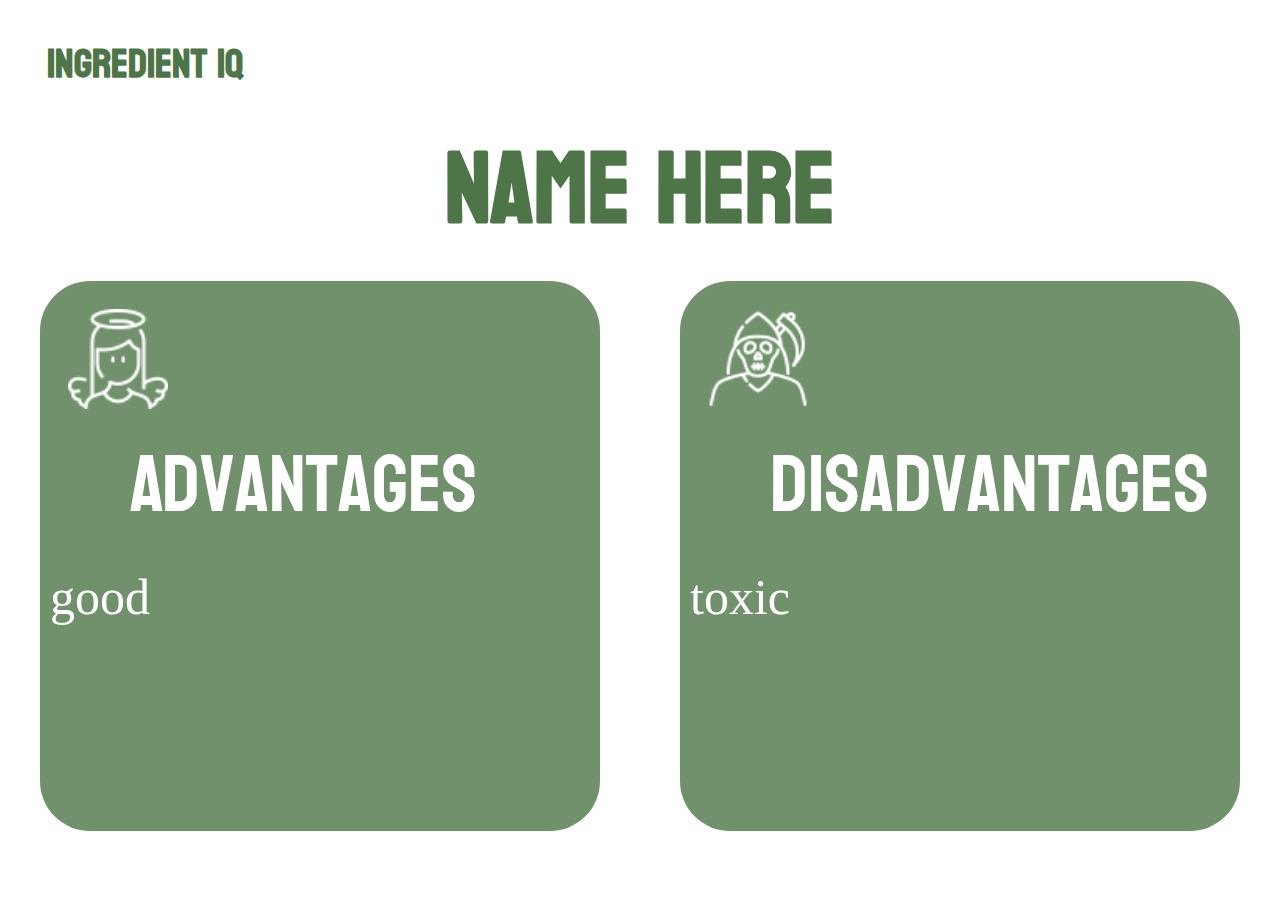
==== detail.html @ f922dc7f "detail page" ====
<!DOCTYPE html>
<html>
  <head>
    <title>Ingredient IQ</title>
  <link rel="icon" type="image/x-icon" href="images/logo.PNG">
  <link href='https://fonts.googleapis.com/css?family=Koulen' rel='stylesheet'>
  <link href="detail.css" rel="stylesheet" type="text/css">
  </head>

  <body class="detail_body">
    <h2 class="name_ing2">Ingredient IQ</h2>

    <h1 class="picked_name">NAME HERE</h1>

    <div class="container">
        <div class="proscons">
            <img class="detailed" src="images/ange.png">
            <p class="adv">Advantages</p>
            <p class="contents">good</p>
        </div>
        <div class="proscons">
            <img class="detailed" src="images/devil.png">
            <p class="adv">Disadvantages</p>
            <p class="contents">toxic</p>
        </div>
    </div>
   
  </body>
</html>
---- detail.css ----
/* detail page */

html { height: 100%; }

body{
    background-color: white;
    height: 100%; margin: 0; 
    background-repeat: no-repeat;
    background-attachment: fixed;
    
}


.name_ing2{
    padding-left: 47px;
    color: #4E7547;
    font-size: 40px;
    font-family: 'Koulen';
    margin: 0;
    padding-top: 28px;

}

body{
    background-color: white;
}

.picked_name{
    color: #4E7547;
    font-family: 'Koulen';
    font-size: 100px;
    display: flex;
    align-items: center;
    justify-content: center;
    margin: 0;
}


.container {
    display: flex;
    justify-content: center; /* 가로로 중앙 정렬 */
    align-items: center; /* 세로로 중앙 정렬 */
    
  }

.proscons{
    width: 800px;
    height: 550px;
    margin: 0;
    margin-inline: 40px;
    background-color: rgba(78, 117, 71, 0.8);
    float: left;
    border-radius: 50px;
}

.detailed, .adv {
    display: inline-block; 
  }

.detailed{
    width: 100px;
    height: 100px;
    margin: 0;
    margin-top: 5%;
    margin-left: 5%;
}

.adv{
    font-family: 'Koulen';
    font-size: 80px;
    color: white;
    margin: 0;
    align-items: center;
    margin-left: 90px;
}

.contents{
    color: white;
    font-size: 50px;
    margin: 10px;
}
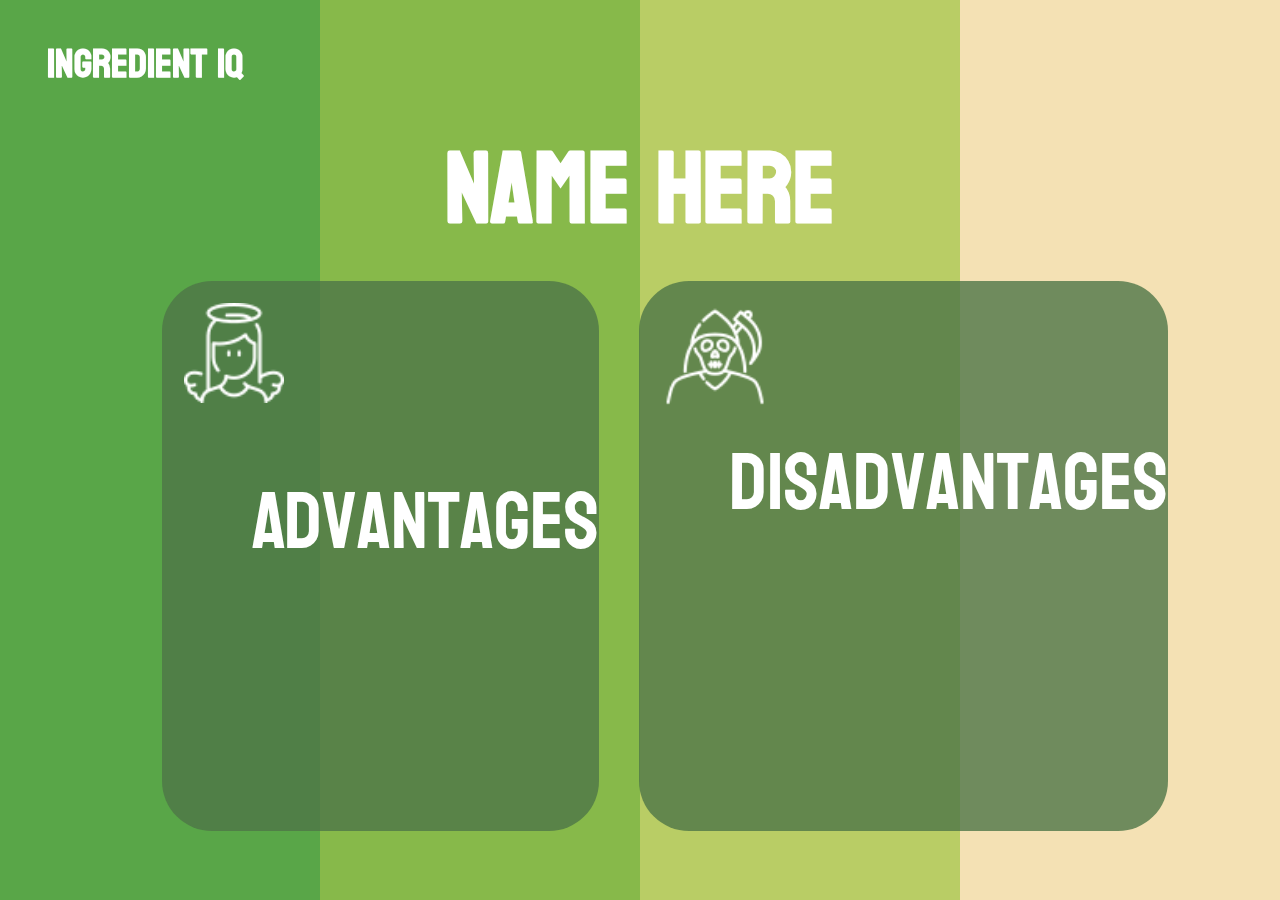
==== commit 32f99393: "changed font color and added backgroubnd" ====
--- a/detail.html
+++ b/detail.html
@@ -1,29 +1,79 @@
 <!DOCTYPE html>
 <html>
-  <head>
-    <title>Ingredient IQ</title>
+
+<head>
+  <title>Ingredient IQ</title>
   <link rel="icon" type="image/x-icon" href="images/logo.PNG">
   <link href='https://fonts.googleapis.com/css?family=Koulen' rel='stylesheet'>
   <link href="detail.css" rel="stylesheet" type="text/css">
-  </head>
+  <link href="style.css" rel="stylesheet" type="text/css">
+  <script src="https://code.jquery.com/jquery-3.6.4.min.js"></script>
+  <script>
+    $(document).ready(function () {
+      // Function to extract query parameters from the URL
+      function getParameterByName(name, url) {
+        if (!url) url = window.location.href;
+        name = name.replace(/[\[\]]/g, "\\$&");
+        var regex = new RegExp("[?&]" + name + "(=([^&#]*)|&|#|$)"),
+          results = regex.exec(url);
+        if (!results) return null;
+        if (!results[2]) return "";
+        return decodeURIComponent(results[2].replace(/\+/g, " "));
+      }
 
-  <body class="detail_body">
+      var substituteParam = getParameterByName("substitute");
+      var substitute = substituteParam ? JSON.parse(decodeURIComponent(substituteParam)) : null;
+
+      if (substitute) {
+        // Set the substitute name in the h1 element
+        document.querySelector(".picked_name").innerText = substitute.name;
+
+        // Set the advantages and disadvantages content
+        document.querySelector(".proscons.adv .contents").innerText = substitute.pros.join(', ');
+        document.querySelector(".proscons.disadv .contents").innerText = substitute.cons.join(', ');
+
+
+
+        // You can customize the image source based on your data
+        // For now, it assumes you have an "images/ange.png" and "images/devil.png" for advantages and disadvantages
+        var advImage = document.querySelector(".proscons.adv .detailed");
+        var disadvImage = document.querySelector(".proscons.disadv .detailed");
+
+        advImage.src = "images/ange.png";
+        disadvImage.src = "images/devil.png";
+      } else {
+        // Handle the case where the parameter is not provided
+        console.error("Substitute parameter not found");
+      }
+    });
+  </script>
+</head>
+
+<div class="col1"></div>
+<div class="col2"></div>
+<div class="col3"></div>
+<div class="col4"></div>
+
+<body class="detail_body">
+  <a href="home.html" class="logoInDetail">
     <h2 class="name_ing2">Ingredient IQ</h2>
+  </a>
 
-    <h1 class="picked_name">NAME HERE</h1>
+  <h1 class="picked_name">NAME HERE</h1>
 
-    <div class="container">
-        <div class="proscons">
-            <img class="detailed" src="images/ange.png">
-            <p class="adv">Advantages</p>
-            <p class="contents">good</p>
-        </div>
-        <div class="proscons">
-            <img class="detailed" src="images/devil.png">
-            <p class="adv">Disadvantages</p>
-            <p class="contents">toxic</p>
-        </div>
+  <div class="container">
+    <div class="proscons adv">
+      <img class="detailed" src="images/ange.png">
+      <p class="adv">Advantages</p>
+      <p class="contents"></p>
     </div>
-   
-  </body>
+    <div class="proscons disadv">
+      <img class="detailed" src="images/devil.png">
+      <p class="adv">Disadvantages</p>
+      <p class="contents"></p>
+    </div>
+  </div>
+
+</body>
+
 </html>--- a/detail.css
+++ b/detail.css
@@ -13,7 +13,7 @@
 
 .name_ing2{
     padding-left: 47px;
-    color: #4E7547;
+    color: white;
     font-size: 40px;
     font-family: 'Koulen';
     margin: 0;
@@ -26,7 +26,7 @@
 }
 
 .picked_name{
-    color: #4E7547;
+    color: white;
     font-family: 'Koulen';
     font-size: 100px;
     display: flex;
@@ -78,4 +78,8 @@
     color: white;
     font-size: 50px;
     margin: 10px;
+}
+
+.logoInDetail {
+    text-decoration: none;
 }--- a/style.css
+++ b/style.css
@@ -0,0 +1,324 @@
+*{
+    font-family: Arial, Helvetica, sans-serif;
+}
+
+html { height: 100%; }
+
+body{
+    /* background: linear-gradient(#4E7547, #ffffff); */
+    height: 100%; margin: 0; 
+    background-repeat: no-repeat;
+    background-attachment: fixed;
+}
+
+.col1 {
+    top:0;
+    width:25%;
+    height: 100%;;
+    position: fixed;
+    background-color: #2B9348;
+    opacity: 0.5;
+    z-index:-1;
+}
+
+.col2 {
+    top:0;
+    width:50%;
+    height: 100%;;
+    position: fixed;
+    background-color: #55A630;
+    opacity: 0.5;
+    z-index:-2;
+}
+
+.col3 {
+    top:0;
+    width:75%;
+    height: 100%;;
+    position: fixed;
+    background-color: #80B918;
+    opacity: 0.5;
+    z-index:-3;
+}
+
+.col4 {
+    top:0;
+    width:100%;
+    height: 100%;;
+    position: fixed;
+    background-color: #E9C46A;
+    opacity: 0.5;
+    z-index:-4;
+}
+
+
+.container{
+    margin:auto;
+    width:80%;
+}
+
+.name{
+    text-align: center;
+    padding-top: 28px;
+    /* padding-left: 47px; */
+    color: #ffffff;
+    font-size: 100px;
+    font-family: 'Koulen';
+}
+
+.title {
+    display: flex;
+    align-items: center;
+    justify-content: center;
+  }
+  
+  .name_icon {
+    width: 100px;
+    height: 100px;
+    margin: 0 30px; 
+  }
+  
+
+.searchbar {
+    margin-top:100px;
+    display: block;
+    background: white;
+    color: rgba(159, 159, 159, 0.63); 
+    height: 80px;
+    width: 800px;
+    border-radius: 40px;
+    border:#4E7547 4px solid;
+    margin: 30px auto;
+    text-decoration: none;
+    font-weight: bold;
+    line-height: 60px;
+    cursor: default;
+}
+
+.search_input:focus{
+    outline: none;
+}
+
+.search_input{
+    background-color: transparent;
+    position: relative;
+    width:500px;
+    top:10px;
+    float: left;
+    left: 70px;
+    line-height: 60px;
+    border: none;
+    font-size: 30px;
+}
+
+
+.search_icon_leaf {
+    float:left;
+    position: relative;
+    top:15px;
+    left:20px;
+    width: 50px;
+    height: 50px;
+}
+
+.search_icon {
+    float:right;
+    position: relative;
+    top:20px;
+    right:25px;
+    width: 35px;
+    height: 35px;
+    background-color: transparent;
+    border: none;
+    padding: 0;
+    margin: 0;
+    cursor: pointer;
+}
+
+
+.search_icon_img {
+    width: 35px;
+    height: 35px;
+}
+
+.IndividualAlternativeinfo {
+    margin: auto;
+    color: white;
+    width: 70%;
+    text-align: center;
+    margin-top: 10px;
+}
+
+.item {
+    margin: 40px 0;
+    color: white;
+    background-color: rgba(80, 115, 74, 0.85);
+    border-radius: 30px;
+    width:auto;
+    height:220px;
+}
+
+.itemName{
+    opacity: 1;
+    position: relative;
+    font-size: 28px;
+    float: left;
+    left: 50px;
+    top:90px;
+    font-weight: bold;
+}
+
+.itemCalories{
+    padding:30px;
+    border-radius: 20px;
+    background: rgba(173, 193, 170, 0.8);
+    position: relative;
+    font-size: 24px;
+    float: right;
+    right: 50px;
+    top:70px;
+    font-weight: bold;
+}
+
+.instruction {
+    text-align: center;
+    font-size: 18px;
+    position: relative;
+    color: darkgreen;
+    bottom: 0;
+    left: 0;
+    width: 100%;
+    padding: 15px; 
+}
+
+.shortcuts{
+    list-style-type: none;
+    display: block;
+    margin: 0 auto;
+    padding: 0;
+    text-align: center;
+}
+
+.common_allergy{
+    display: inline-block;
+}
+
+.foodlogo{
+    width: 40px;
+    height: 40px;
+    color: #80B918;
+    margin: 25px;
+}
+
+
+/* Ingredient page */
+
+.ingredient .searchbar{
+    margin-top: 30px;
+    
+}
+
+.name_ing{
+    padding-left: 47px;
+    color: #ffffff;
+    font-size: 40px;
+    font-family: 'Koulen';
+}
+
+
+
+.logoInIngredient {
+    text-decoration: none;
+}
+
+@media only screen and (max-width: 1200px) {
+    .itemName{
+        top: 95px;
+        font-size: 26px;
+
+    }
+    
+    .itemCalories{
+        top:75px;
+        padding:22px;
+        font-size: 20px;
+    }
+  }
+
+  @media only screen and (max-width: 1100px) {
+    .itemName{
+        top: 100px;
+        font-size: 24px;
+        left: 45px;
+
+    }
+    
+    .itemCalories{
+        right:45px;
+        top:78px;
+        padding:20px;
+        font-size: 18px;
+    }
+  }
+
+  @media only screen and (max-width: 1000px) {
+    .searchbar {
+        width: 80%;
+        height: 60px;
+    }
+
+    .search_input {
+        width: 60%;
+        top:0px;
+        font-size: 24px;
+    }
+
+    .search_icon_leaf {
+        top: 7px;
+    }
+
+    .search_icon {
+        top: 12px;
+    }
+
+
+    .itemName{
+        top: 102px;
+        font-size: 22px;
+        left: 45px;
+
+    }
+    
+    .itemCalories{
+        right:45px;
+        top:80px;
+        padding:20px;
+        font-size: 16px;
+    }
+  }
+
+  @media only screen and (max-width: 900px) {
+    .IndividualAlternativeinfo {
+        width: 70%;
+    }
+    
+    .item {
+        width:auto;
+        height:220px;
+        text-align: center;
+    }
+
+    .itemName{
+        left:50%;
+        top:35%;
+        transform: translate(-50%,-65%);
+    }
+    
+    .itemCalories{
+        right: 50%;
+        top:65%;
+        transform: translate(50%,-35%);
+    }
+  }
+
+
